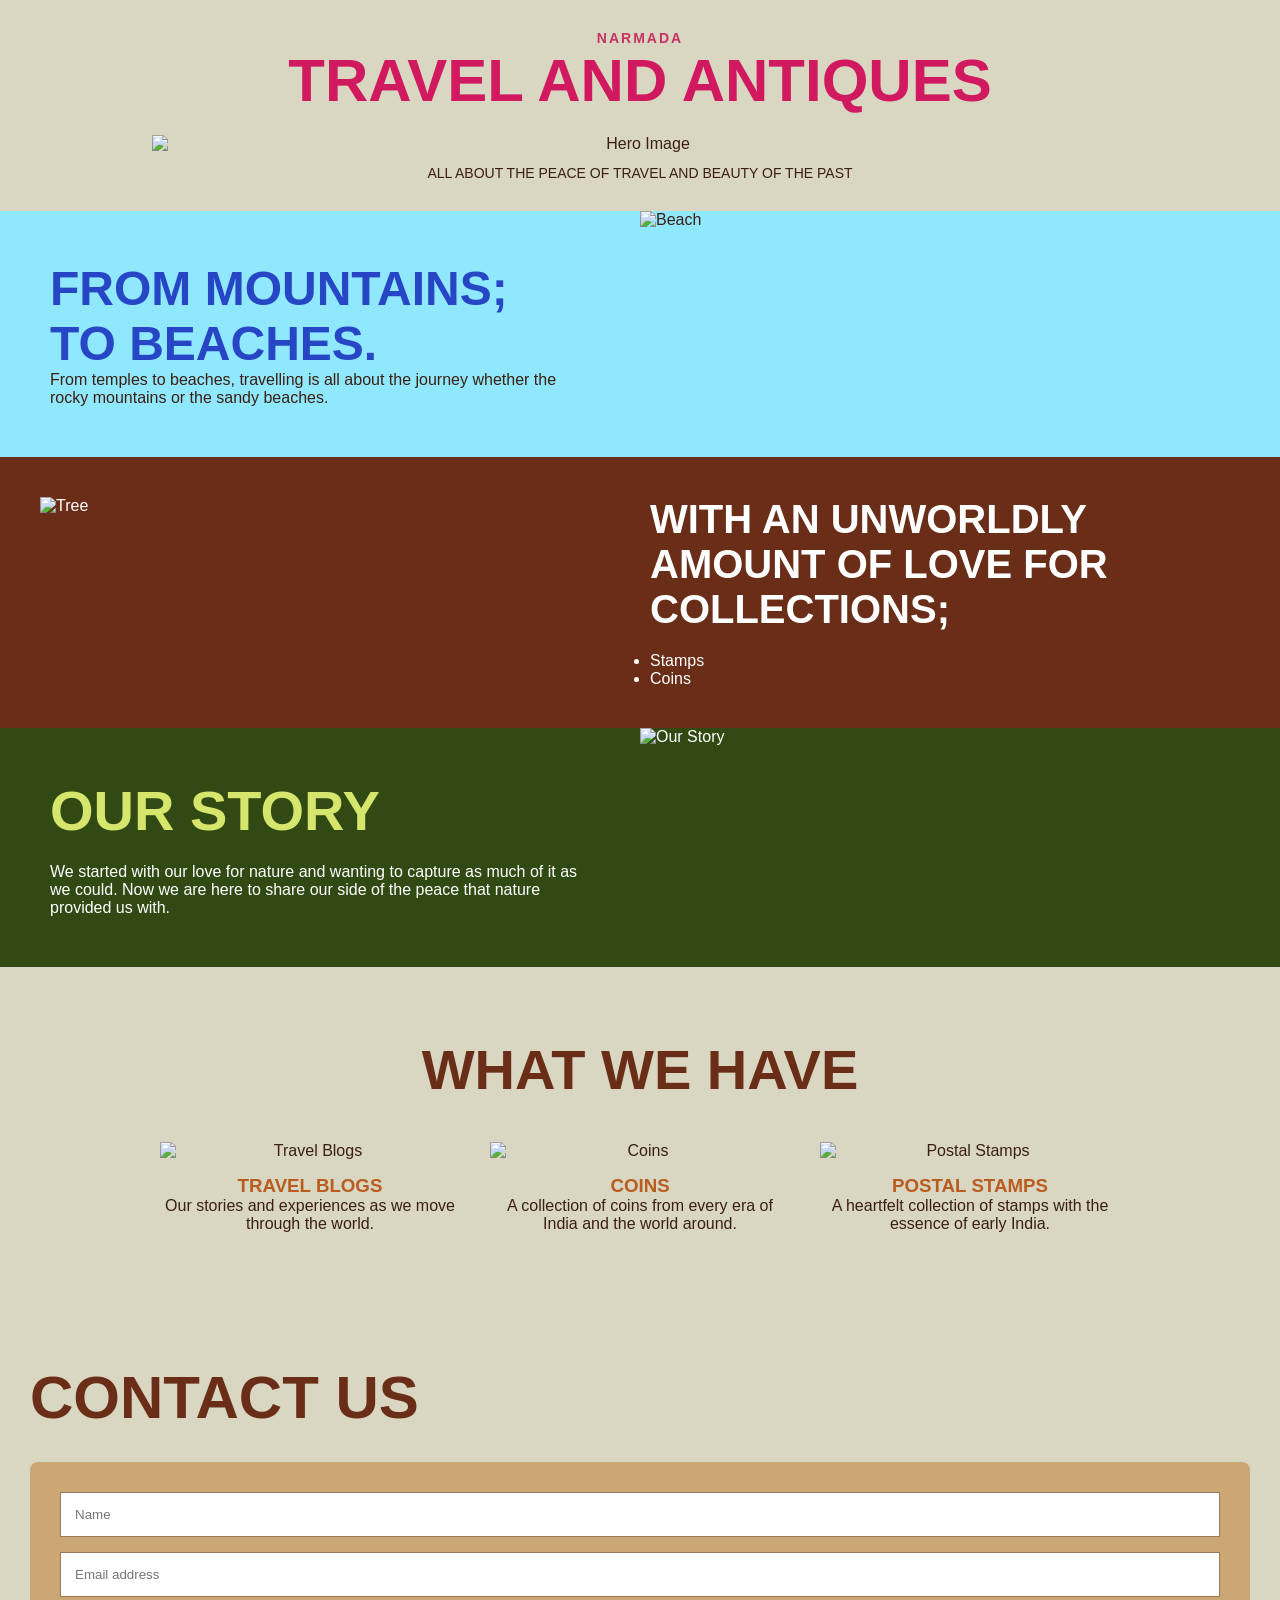
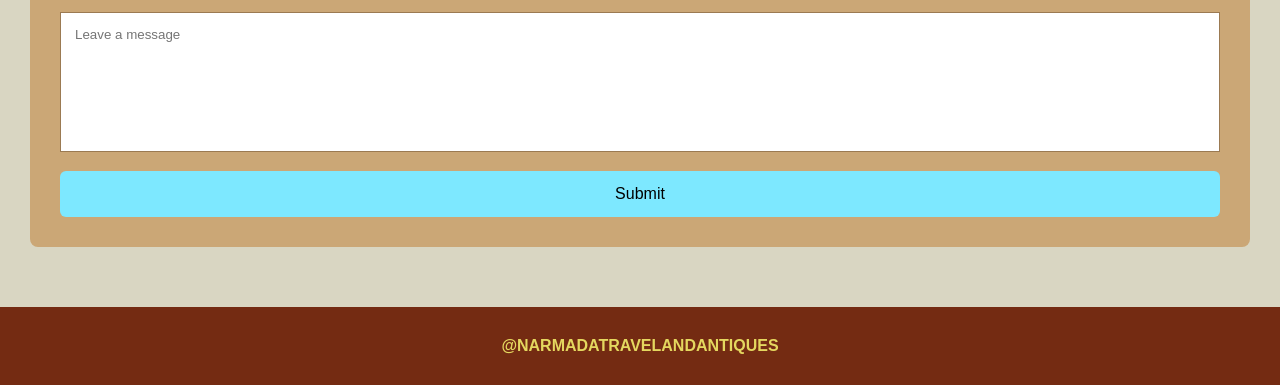
==== index.html @ 8169854b "Add files via upload" ====
<!DOCTYPE html>
<html lang="en">
<head>
<meta charset="UTF-8" />
<meta name="viewport" content="width=device-width, initial-scale=1.0"/>
<title>Narmada Travel & Antiques</title>
<link rel="stylesheet" href="style.css">
</head>
<body>

<header class="hero">
    <h4>NARMADA</h4>
    <h1>TRAVEL AND ANTIQUES</h1>
    <img src="images/hero.jpg" alt="Hero Image">
    <p>All about the peace of travel and beauty of the past</p>
</header>

<section class="travel-section">
    <div class="text-box">
        <h2>FROM MOUNTAINS; <br>TO BEACHES.</h2>
        <p>
            From temples to beaches, travelling is all about
            the journey whether the rocky mountains
            or the sandy beaches.
        </p>
    </div>
    <img src="images/beach.jpg" alt="Beach">
</section>

<section class="collection-section">
    <img src="images/tree.jpg" alt="Tree">
    <div class="collection-text">
        <h2>WITH AN UNWORLDLY AMOUNT OF LOVE FOR COLLECTIONS;</h2>
        <ul>
            <li>Stamps</li>
            <li>Coins</li>
        </ul>
    </div>
</section>

<section class="story-section">
    <div class="story-text">
        <h2>OUR STORY</h2>
        <p>
            We started with our love for nature and wanting to capture
            as much of it as we could.
            Now we are here to share our side of the peace that nature
            provided us with.
        </p>
    </div>
    <img src="images/monkey.jpg" alt="Our Story">
</section>

<section class="what-we-have">
    <h2>WHAT WE HAVE</h2>

    <div class="cards">

        <div class="card">
            <img src="images/travel.jpg" alt="Travel Blogs">
            <h3>TRAVEL BLOGS</h3>
            <p>Our stories and experiences as we move through the world.</p>
        </div>

        <div class="card">
            <img src="images/coins.jpg" alt="Coins">
            <h3>COINS</h3>
            <p>A collection of coins from every era of India and the world around.</p>
        </div>

        <div class="card">
            <img src="images/stamps.jpg" alt="Postal Stamps">
            <h3>POSTAL STAMPS</h3>
            <p>A heartfelt collection of stamps with the essence of early India.</p>
        </div>

    </div>
</section>

<section class="contact">
    <h2>CONTACT US</h2>

    <form>
        <input type="text" placeholder="Name">
        <input type="email" placeholder="Email address">
        <textarea placeholder="Leave a message"></textarea>
        <button type="submit">Submit</button>
    </form>
</section>

<footer>
    @NARMADATRAVELANDANTIQUES
</footer>

</body>
</html>
---- style.css ----
*{
margin:0;
padding:0;
box-sizing:border-box;
font-family: Arial, sans-serif;
}

body{
background:#d9d6c2;
color:#3b1f12;
}

img{
max-width:100%;
display:block;
}

.hero{
text-align:center;
padding:30px;
}

.hero h4{
color:#c73463;
letter-spacing:2px;
font-size:14px;
}

.hero h1{
font-size:60px;
font-weight:900;
color:#d1195f;
margin-bottom:20px;
}

.hero img{
width:80%;
margin:auto;
}

.hero p{
margin-top:12px;
font-size:14px;
text-transform:uppercase;
}

.travel-section{
display:grid;
grid-template-columns:1fr 1fr;
background:#90e8ff;
}

.text-box{
padding:50px;
}

.text-box h2{
font-size:48px;
color:#2646c5;
}

.collection-section{
display:grid;
grid-template-columns:1fr 1fr;
background:#6a2d17;
color:white;
padding:40px;
gap:20px;
}

.collection-text h2{
font-size:40px;
margin-bottom:20px;
}

.story-section{
display:grid;
grid-template-columns:1fr 1fr;
background:#314a14;
color:white;
}

.story-text{
padding:50px;
}

.story-text h2{
font-size:56px;
color:#d6e56b;
margin-bottom:20px;
}

.what-we-have{
padding:70px 30px;
text-align:center;
}

.what-we-have h2{
font-size:56px;
margin-bottom:40px;
color:#6a2d17;
}

.cards{
display:flex;
gap:30px;
justify-content:center;
flex-wrap:wrap;
}

.card{
width:300px;
}

.card h3{
margin-top:15px;
color:#b85d1f;
}

.contact{
padding:60px 30px;
}

.contact h2{
font-size:60px;
margin-bottom:30px;
color:#6a2d17;
}

form{
background:#cba776;
padding:30px;
border-radius:8px;
}

input,
textarea{
width:100%;
padding:14px;
margin-bottom:15px;
border:1px solid #9b7a52;
}

textarea{
height:140px;
resize:none;
}

button{
width:100%;
padding:14px;
background:#7de8ff;
border:none;
font-size:16px;
cursor:pointer;
border-radius:6px;
}

footer{
background:#742b12;
color:#e4d75f;
text-align:center;
padding:30px;
font-weight:bold;
}

@media(max-width:768px){

.travel-section,
.collection-section,
.story-section{
grid-template-columns:1fr;
}

.hero h1{
font-size:38px;
}

.what-we-have h2,
.contact h2{
font-size:36px;
}

}
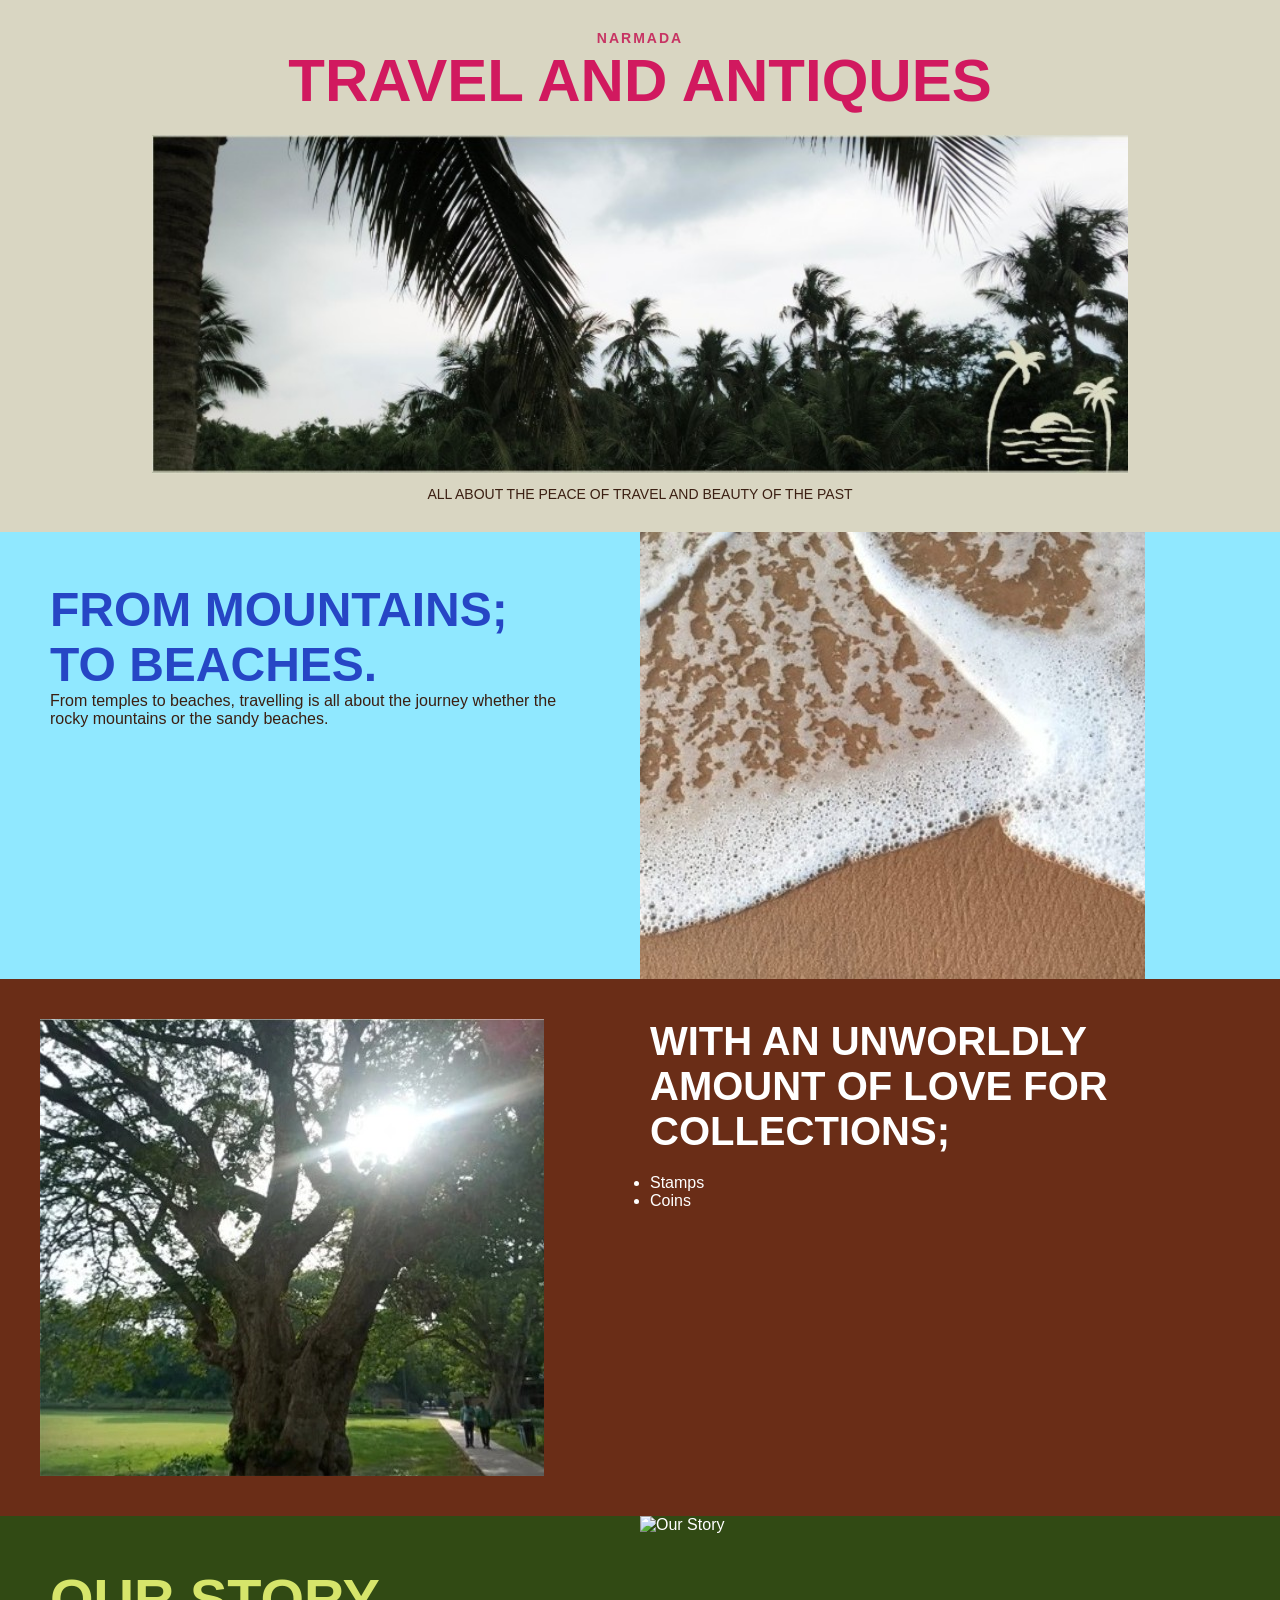
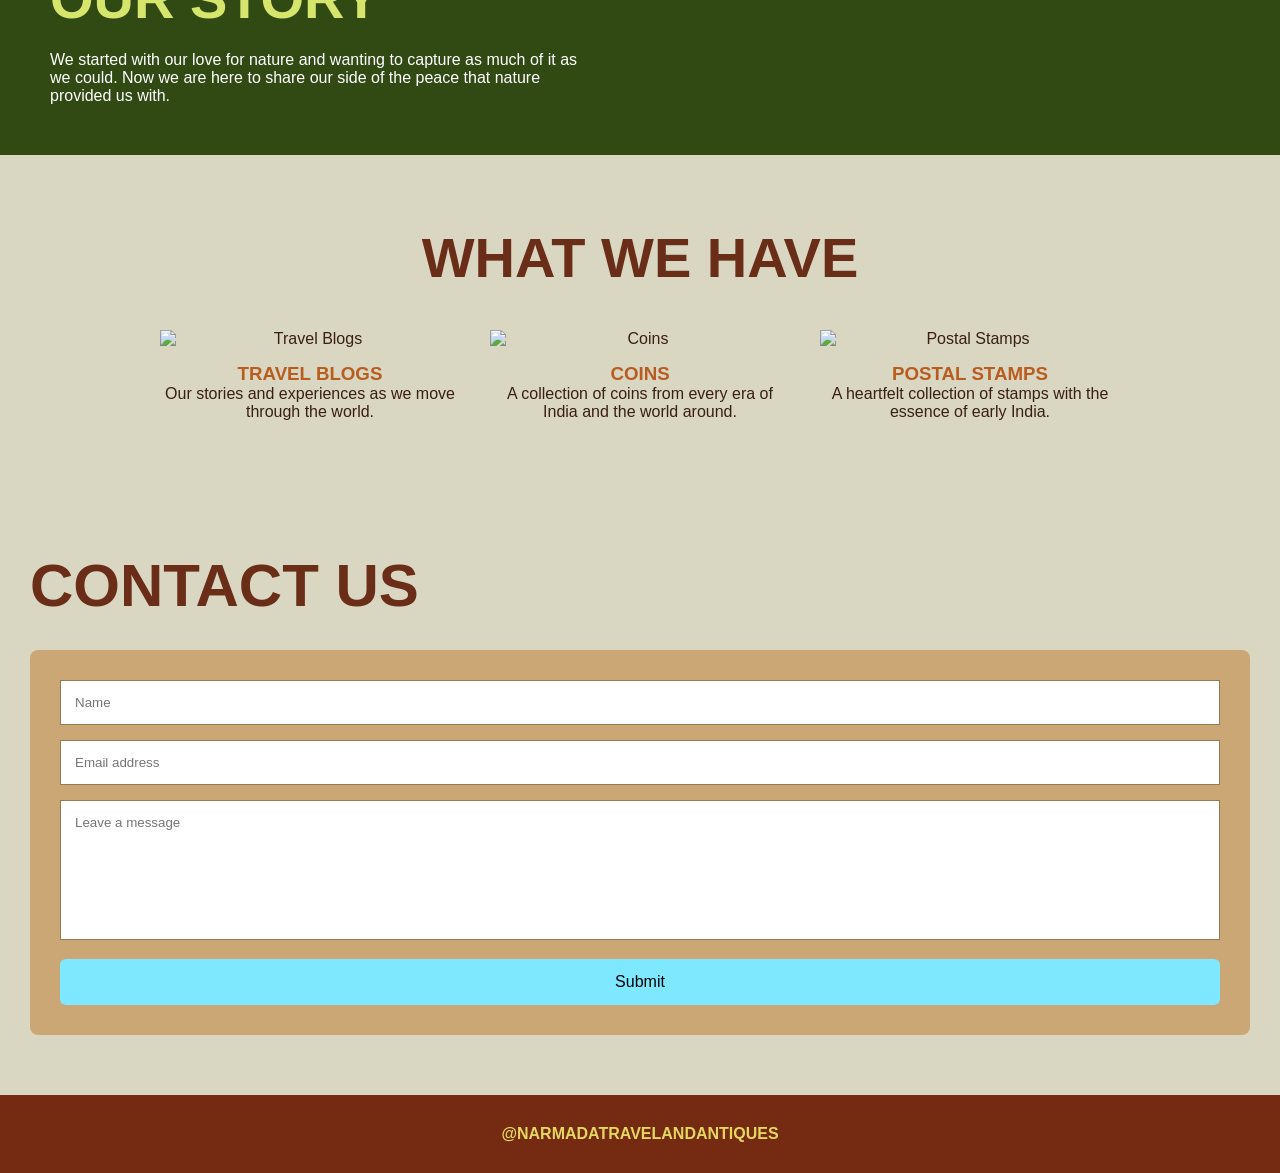
==== commit 2317d98a: "index.html" ====
--- a/index.html
+++ b/index.html
@@ -11,7 +11,7 @@
 <header class="hero">
     <h4>NARMADA</h4>
     <h1>TRAVEL AND ANTIQUES</h1>
-    <img src="images/hero.jpg" alt="Hero Image">
+    <img src="hero.jpg" alt="Hero Image">
     <p>All about the peace of travel and beauty of the past</p>
 </header>
 
@@ -24,11 +24,11 @@
             or the sandy beaches.
         </p>
     </div>
-    <img src="images/beach.jpg" alt="Beach">
+    <img src="beach.jpg" alt="Beach">
 </section>
 
 <section class="collection-section">
-    <img src="images/tree.jpg" alt="Tree">
+    <img src="tree.jpg" alt="Tree">
     <div class="collection-text">
         <h2>WITH AN UNWORLDLY AMOUNT OF LOVE FOR COLLECTIONS;</h2>
         <ul>
@@ -48,7 +48,7 @@
             provided us with.
         </p>
     </div>
-    <img src="images/monkey.jpg" alt="Our Story">
+    <img src="monkey.jpg" alt="Our Story">
 </section>
 
 <section class="what-we-have">
@@ -57,19 +57,19 @@
     <div class="cards">
 
         <div class="card">
-            <img src="images/travel.jpg" alt="Travel Blogs">
+            <img src="travel.jpg" alt="Travel Blogs">
             <h3>TRAVEL BLOGS</h3>
             <p>Our stories and experiences as we move through the world.</p>
         </div>
 
         <div class="card">
-            <img src="images/coins.jpg" alt="Coins">
+            <img src="coins.jpg" alt="Coins">
             <h3>COINS</h3>
             <p>A collection of coins from every era of India and the world around.</p>
         </div>
 
         <div class="card">
-            <img src="images/stamps.jpg" alt="Postal Stamps">
+            <img src="stamps.jpg" alt="Postal Stamps">
             <h3>POSTAL STAMPS</h3>
             <p>A heartfelt collection of stamps with the essence of early India.</p>
         </div>
@@ -93,4 +93,4 @@
 </footer>
 
 </body>
-</html>+</html>
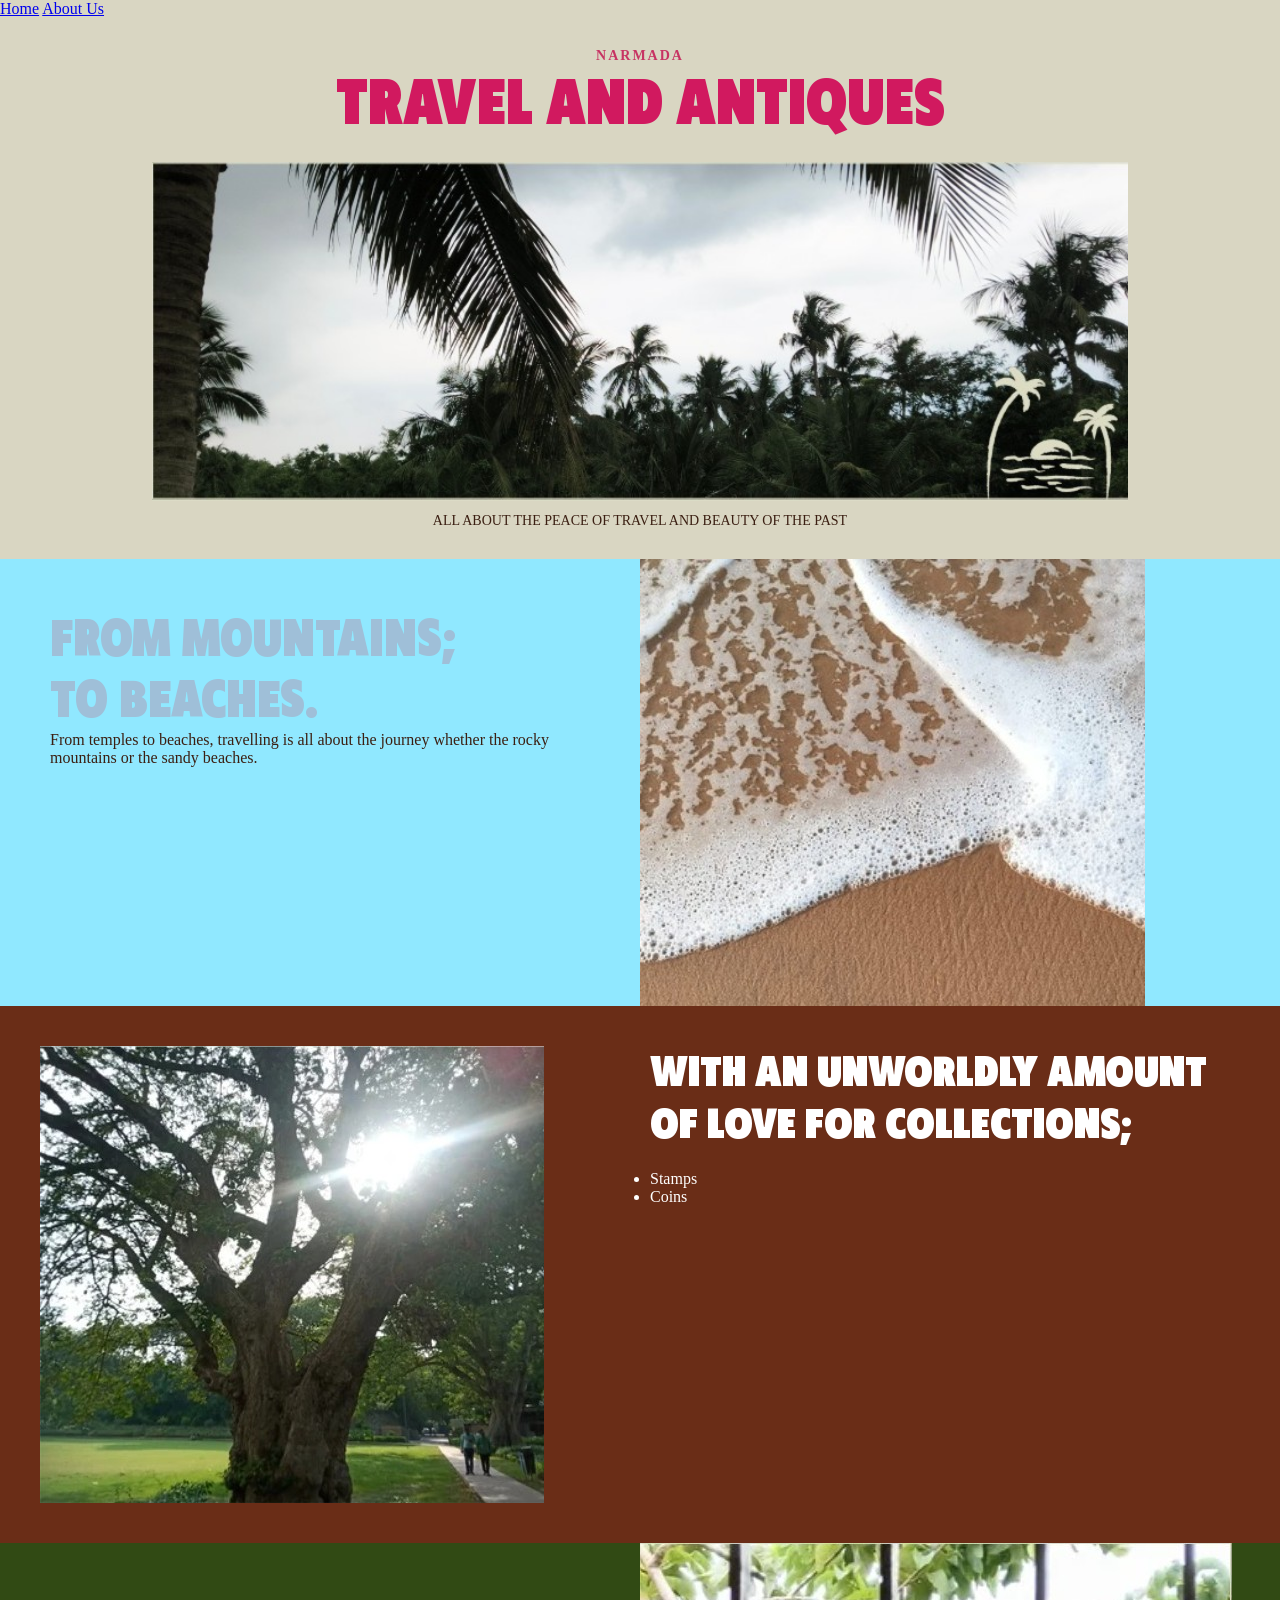
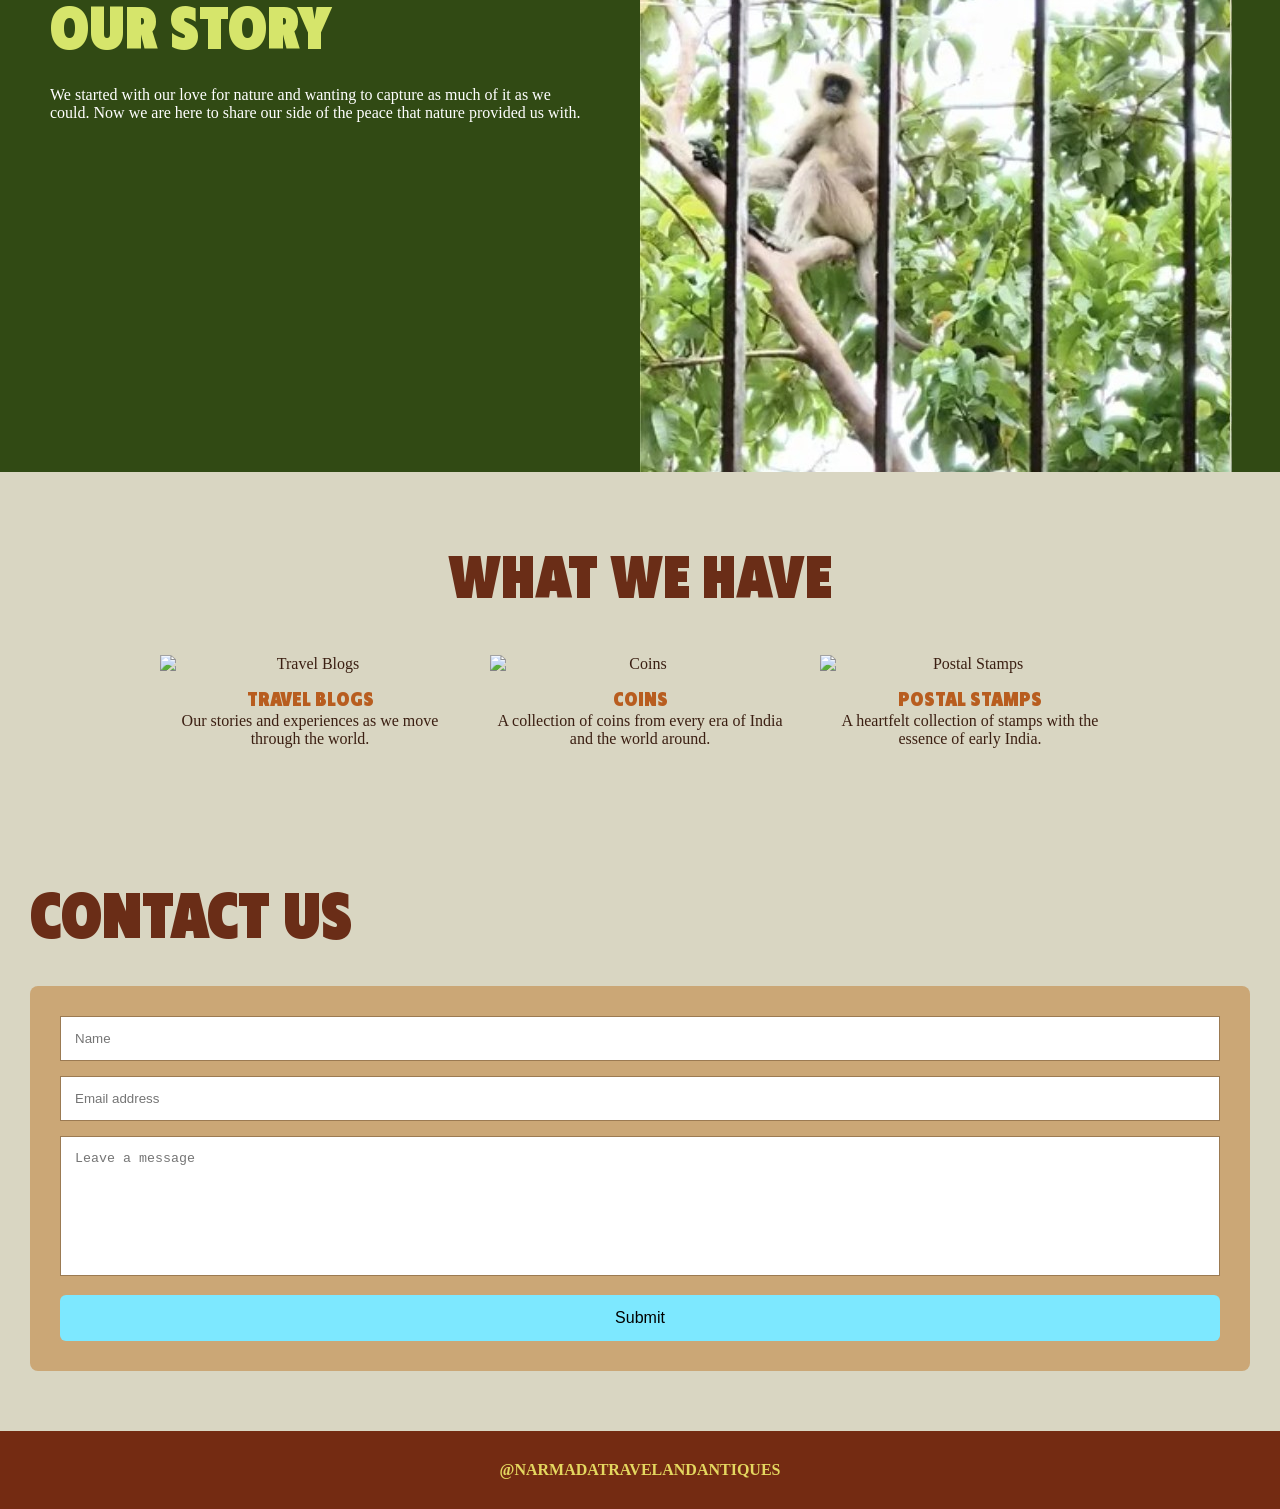
==== commit a1e94fe9: "Update index.html" ====
--- a/index.html
+++ b/index.html
@@ -7,6 +7,11 @@
 <link rel="stylesheet" href="style.css">
 </head>
 <body>
+
+<nav>
+    <a href="index.html">Home</a>
+    <a href="about.html">About Us</a>
+</nav>
 
 <header class="hero">
     <h4>NARMADA</h4>
--- a/style.css
+++ b/style.css
@@ -2,9 +2,15 @@
 margin:0;
 padding:0;
 box-sizing:border-box;
-font-family: Arial, sans-serif;
+}
+@font-face {
+    font-family: 'KleinCondensed';
+    src: url('KleinCondensed-Black.ttf') format('truetype');
 }
 
+h1,h2,h3{
+    font-family: 'KleinCondensed';
+}
 body{
 background:#d9d6c2;
 color:#3b1f12;
@@ -56,7 +62,7 @@
 
 .text-box h2{
 font-size:48px;
-color:#2646c5;
+color:#9fbfd8;
 }
 
 .collection-section{
@@ -175,10 +181,16 @@
 .hero h1{
 font-size:38px;
 }
-
+  
+h1,h2,h3{
+    font-family:'KleinCondensed-Black';
+}
+body{
+    font-family: Georgia, serif;
+}
 .what-we-have h2,
 .contact h2{
 font-size:36px;
 }
 
-}+}
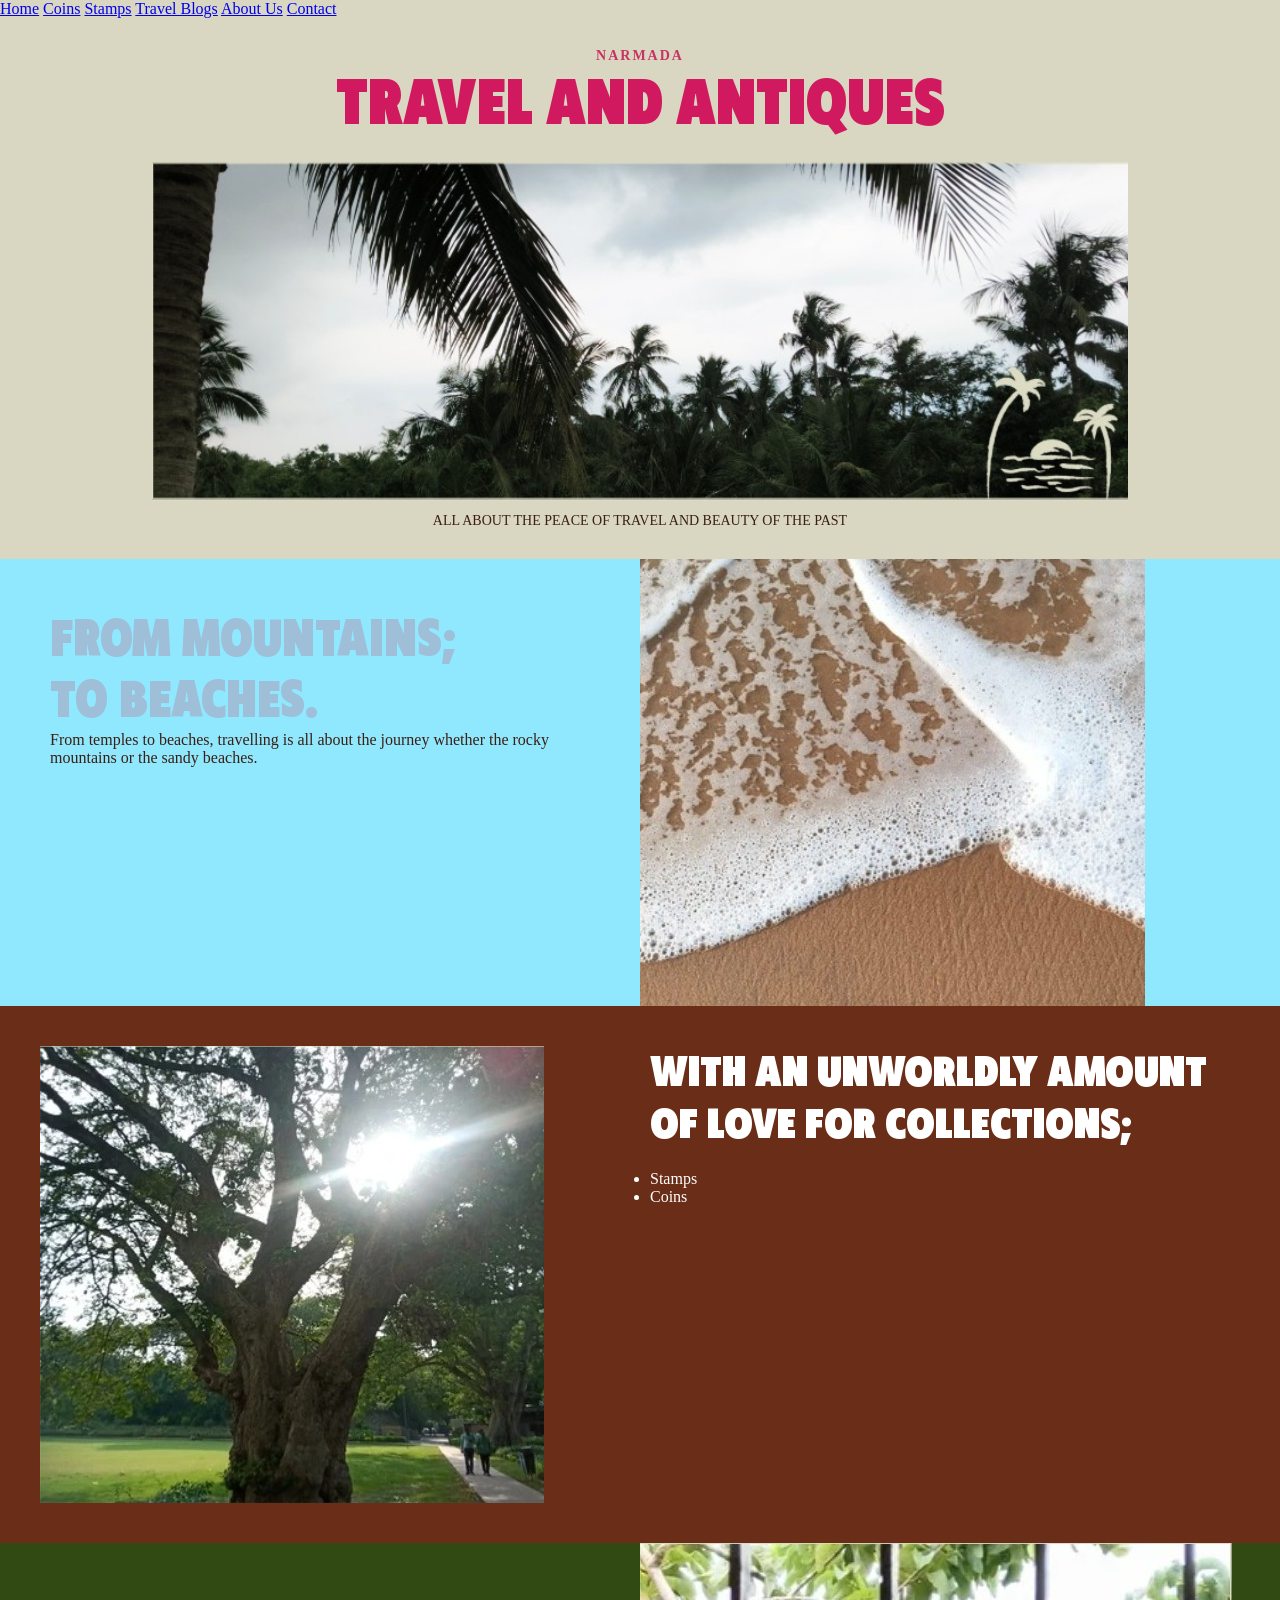
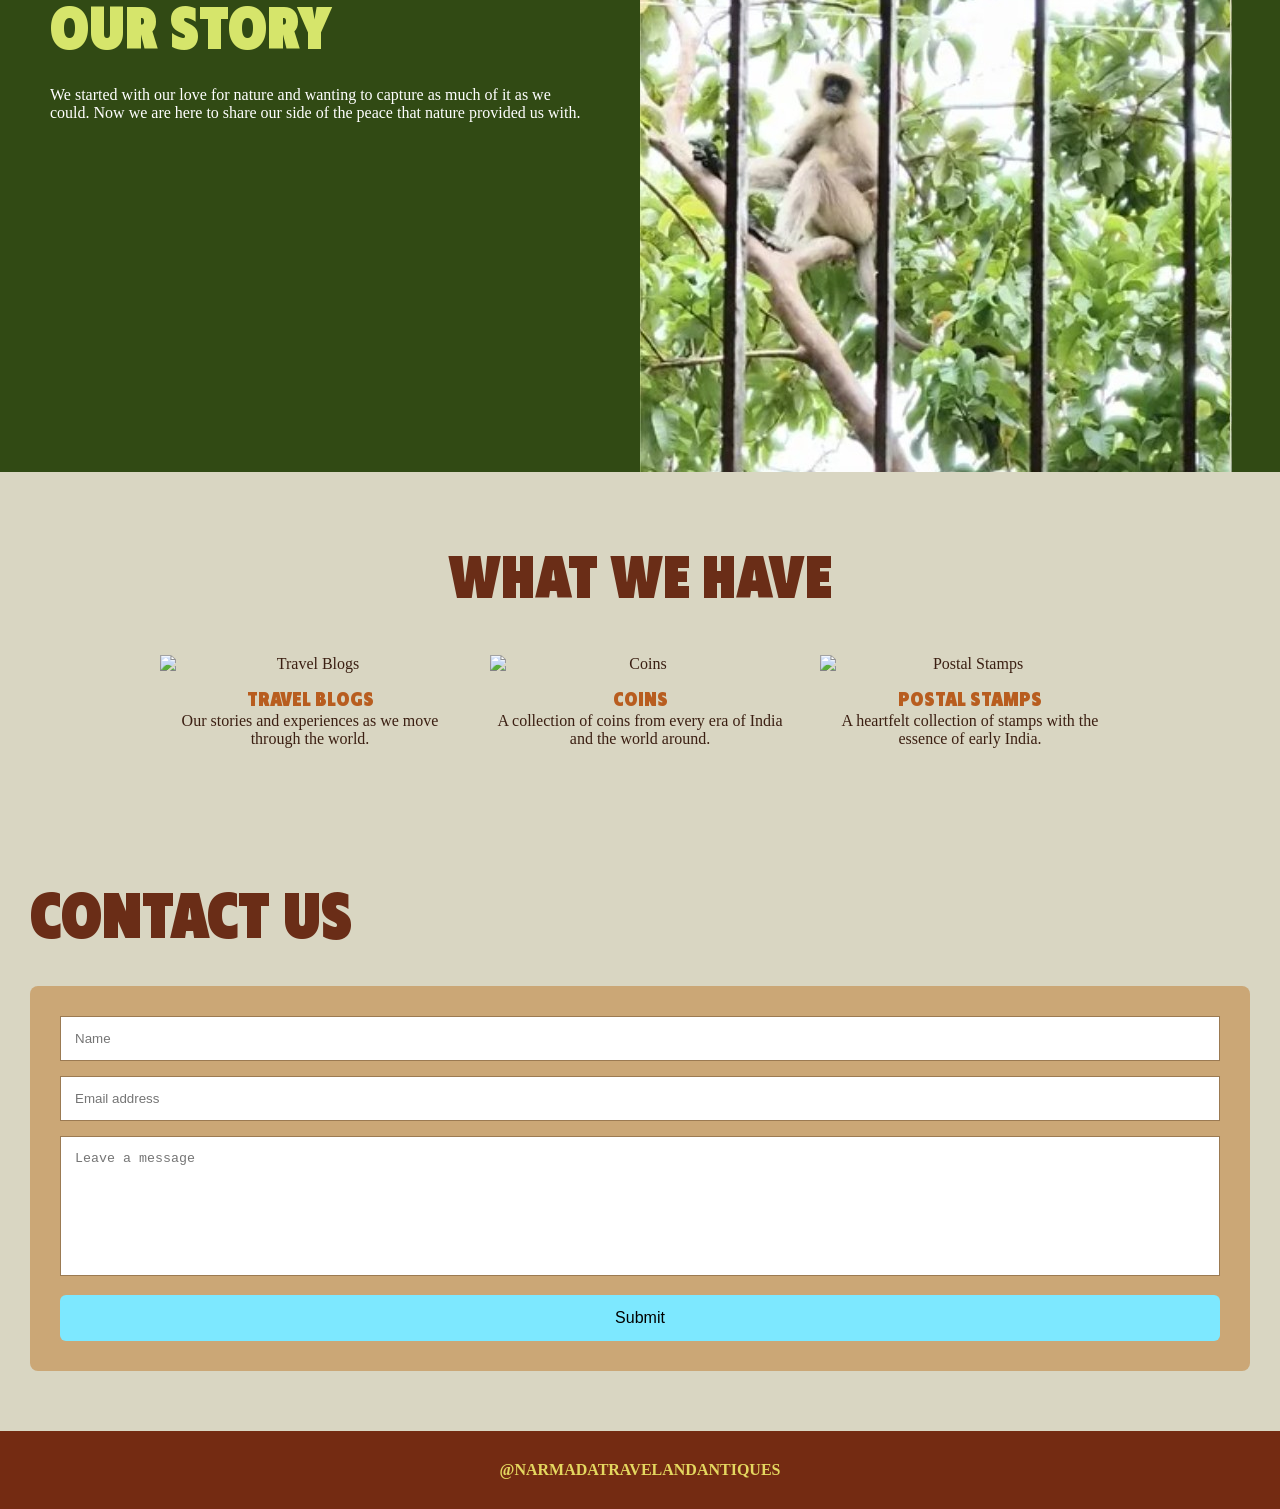
==== commit db2731a7: "Update index.html" ====
--- a/index.html
+++ b/index.html
@@ -10,7 +10,11 @@
 
 <nav>
     <a href="index.html">Home</a>
+    <a href="coins.html">Coins</a>
+    <a href="stamps.html">Stamps</a>
+    <a href="travel.html">Travel Blogs</a>
     <a href="about.html">About Us</a>
+    <a href="contact.html">Contact</a>
 </nav>
 
 <header class="hero">
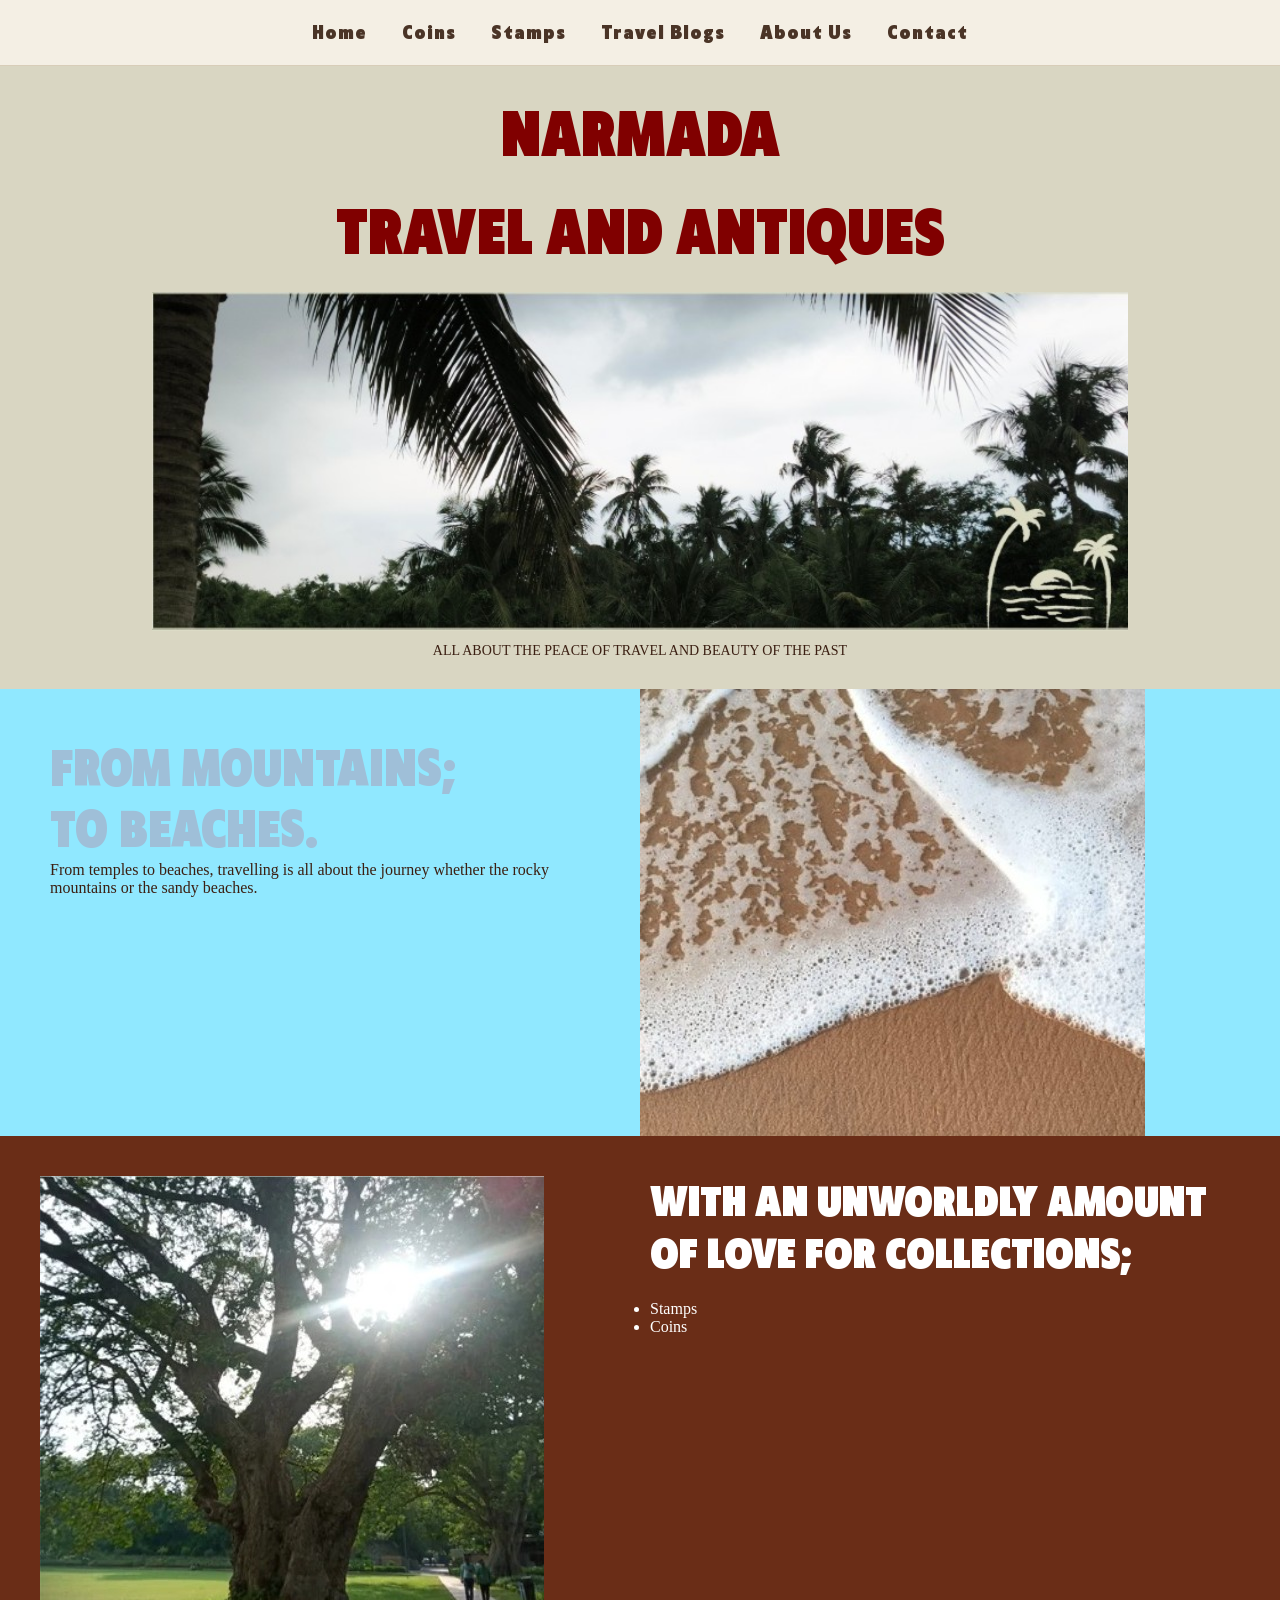
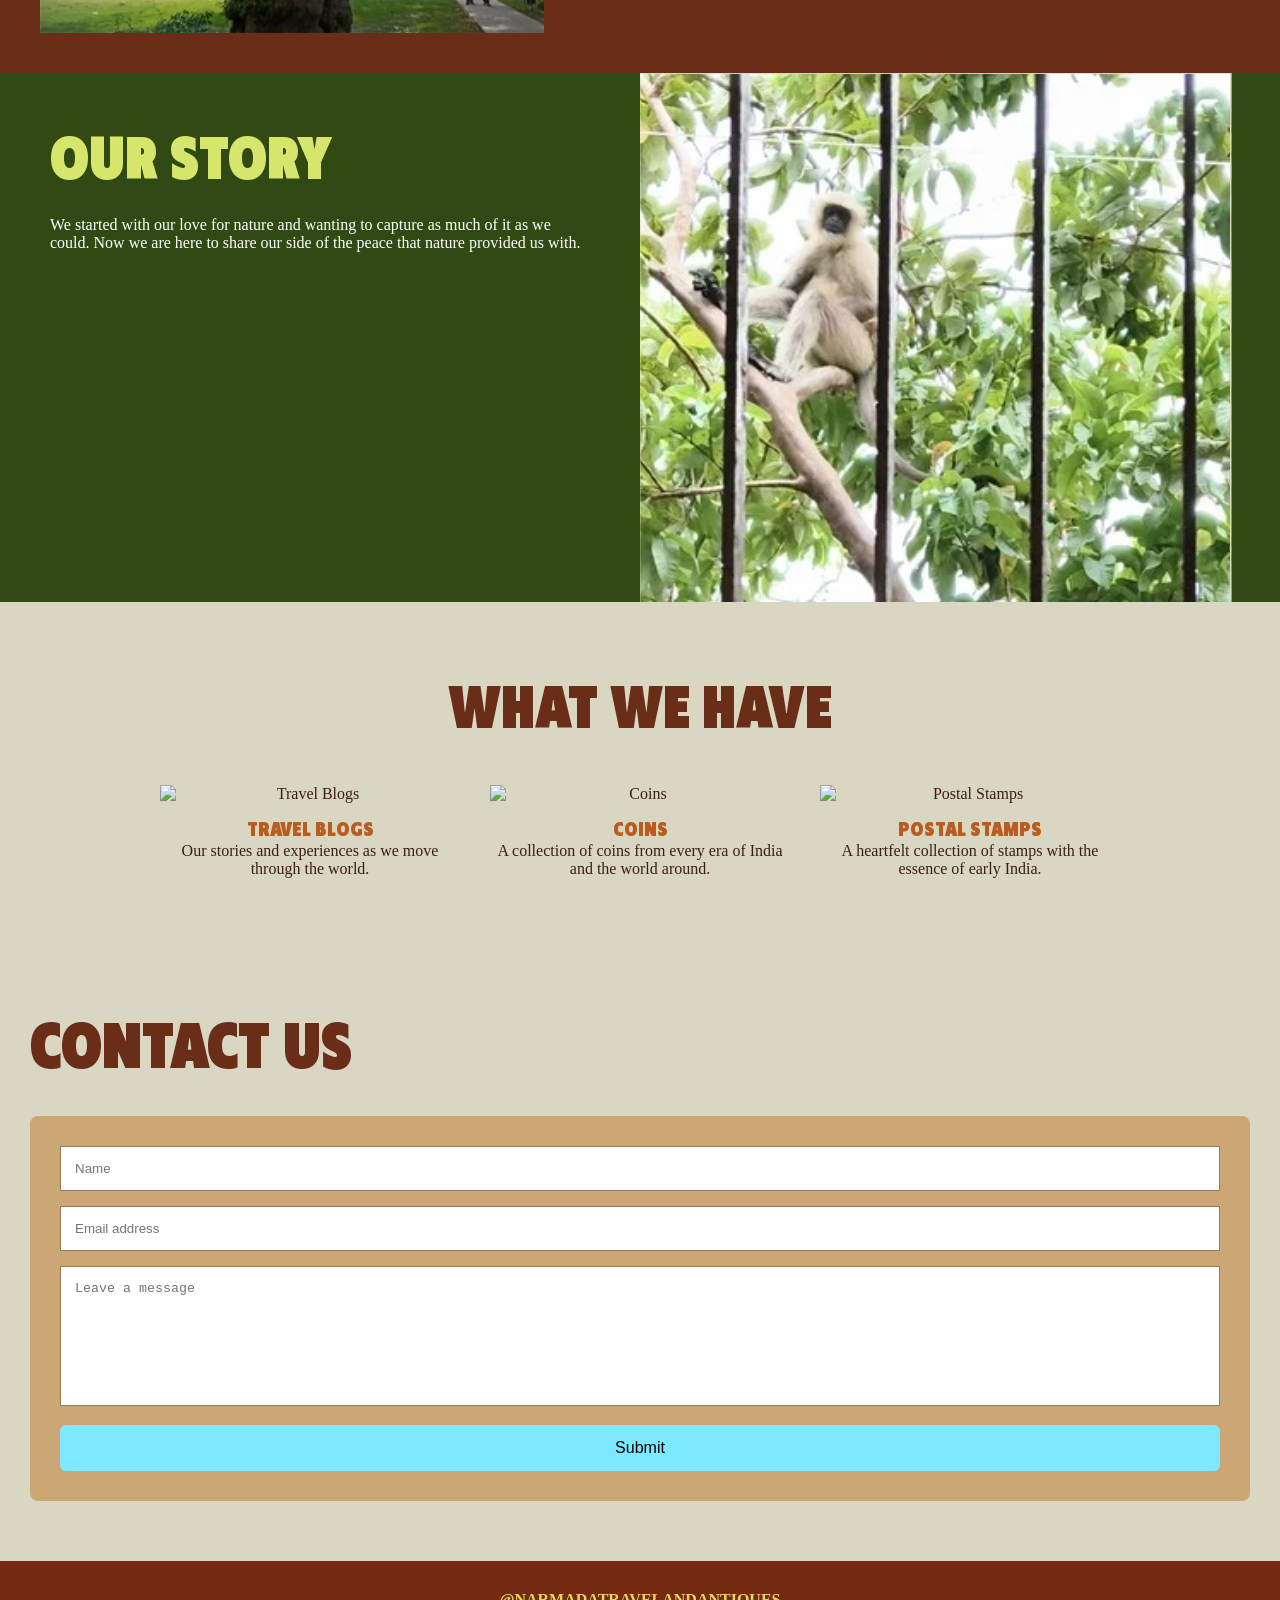
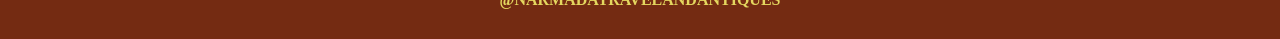
==== commit 8eeb32f7: "Update index.html" ====
--- a/index.html
+++ b/index.html
@@ -18,7 +18,7 @@
 </nav>
 
 <header class="hero">
-    <h4>NARMADA</h4>
+    <h1>NARMADA</h1>
     <h1>TRAVEL AND ANTIQUES</h1>
     <img src="hero.jpg" alt="Hero Image">
     <p>All about the peace of travel and beauty of the past</p>
--- a/style.css
+++ b/style.css
@@ -35,7 +35,7 @@
 .hero h1{
 font-size:60px;
 font-weight:900;
-color:#d1195f;
+color:#800000;
 margin-bottom:20px;
 }
 
@@ -194,3 +194,28 @@
 }
 
 }
+nav{
+    display:flex;
+    justify-content:center;
+    align-items:center;
+    gap:35px;
+    padding:20px;
+    background-color:#f4efe4;
+    border-bottom:1px solid #d8cdb8;
+    position:sticky;
+    top:0;
+    z-index:100;
+}
+
+nav a{
+    text-decoration:none;
+    color:#4a3426;
+    font-family:'KleinCondensed', sans-serif;
+    font-size:1.2rem;
+    letter-spacing:1px;
+    transition:0.3s;
+}
+
+nav a:hover{
+    color:#9c6b3d;
+}
